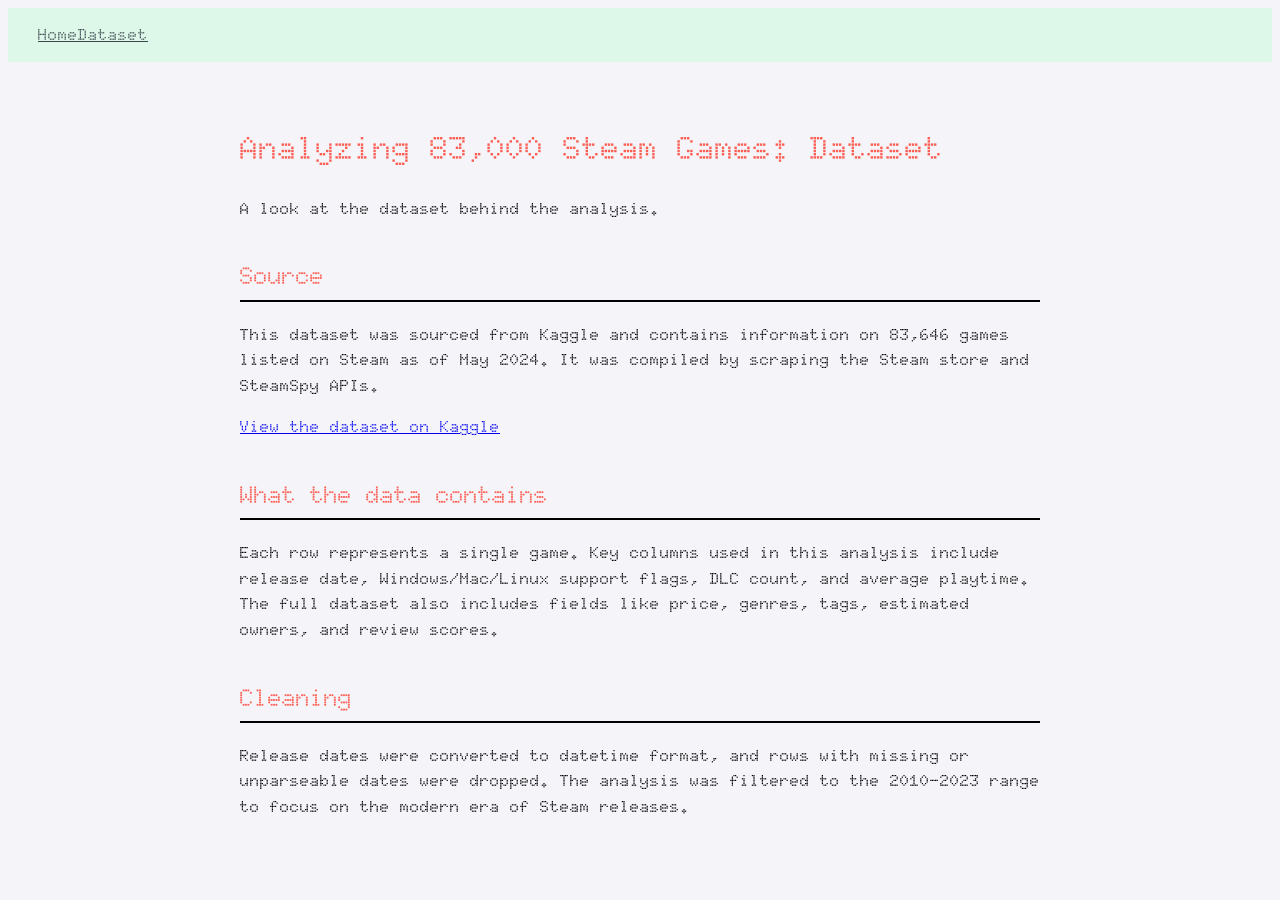
==== data_card.html @ 721ba32f "Initial commit" ====
<!DOCTYPE html>
<html lang="en">
<head>
  <meta charset="UTF-8">
  <meta name="viewport" content="width=device-width, initial-scale=1.0">
  <title>Steam Games Dataset</title>
  <link rel="stylesheet" href="style.css">
</head>
<body>

<nav>
  <a href="index.html">Home</a>
  <a href="data_card.html">Dataset</a>
</nav>

<main>
  <h1>Analyzing 83,000 Steam Games: Dataset</h1>
  <p>A look at the dataset behind the analysis.</p>

  <section id="source">
    <h2>Source</h2>
    <p>This dataset was sourced from Kaggle and contains information on 83,646 games listed on Steam as of May 2024. It was compiled by scraping the Steam store and SteamSpy APIs.</p>
    <p><a class="data-link" href="https://www.kaggle.com/datasets/fronkongames/steam-games-dataset">View the dataset on Kaggle</a></p>
  </section>

  <section id="contents">
    <h2>What the data contains</h2>
    <p>Each row represents a single game. Key columns used in this analysis include release date, Windows/Mac/Linux support flags, DLC count, and average playtime. The full dataset also includes fields like price, genres, tags, estimated owners, and review scores.</p>
  </section>

  <section id="cleaning">
    <h2>Cleaning</h2>
    <p>Release dates were converted to datetime format, and rows with missing or unparseable dates were dropped. The analysis was filtered to the 2010–2023 range to focus on the modern era of Steam releases.</p>
  </section>
</main>

</body>
</html>
---- style.css ----
@import url('https://fonts.googleapis.com/css2?family=Doto:wght@100..900&family=Workbench'); 

:root {
    --c1: #000000;
    --c2: #ddf8e8;
    --c3: #3b4850;
    --c4: #B8DBD9;
    --c5: #F4F4F9;
    --c6: #FD5E53;
}

body {
    font-family: "Doto", sans-serif;
    background-color: var(--c5);
    color: var(--c1);
    font-weight: 700;
    line-height: 1.6;
}

nav {
    display: flex;
    background-color: var(--c2);
    padding: 14px 30px; 
}

nav a {
    color: var(--c3);
    font-weight: 700;
    font-size: 16px;
}

main {
    max-width: 800px;
    margin: 0 auto;/*This command was obtained through a query with claude.ai but implemented manually*/
    padding: 40px 20px;
}

h1 {
    color: var(--c6);
}

h2 {
    color: var(--c6);
    border-bottom: 2px solid var(--c1);
    padding-bottom: 4px;
    margin-top: 36px;
}

img {
    max-width: 100%;
    border: 1px solid var(--c3);
    border-radius: 4px;
}
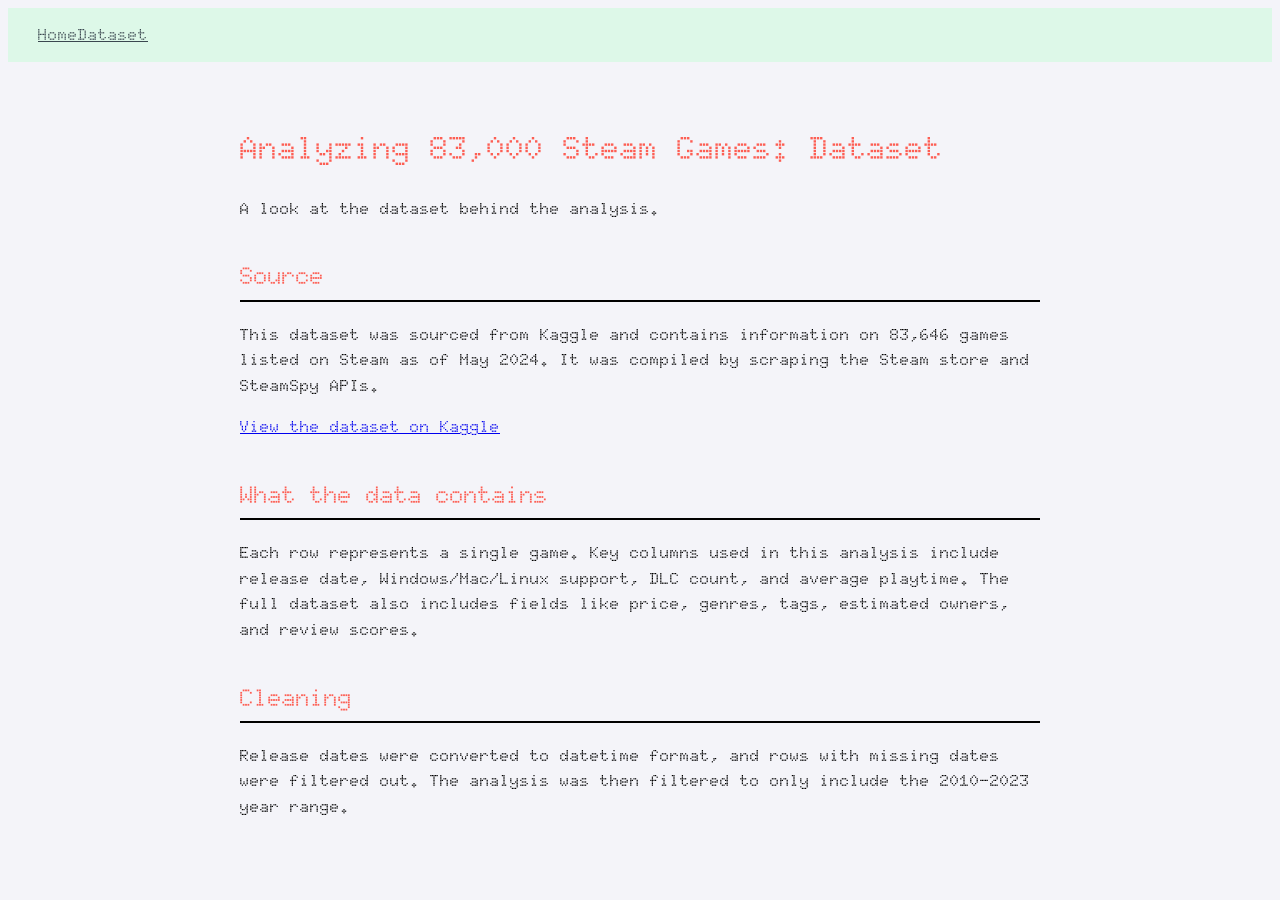
==== commit 28cbf9ae: "actually fixed images" ====
--- a/data_card.html
+++ b/data_card.html
@@ -25,12 +25,12 @@
 
   <section id="contents">
     <h2>What the data contains</h2>
-    <p>Each row represents a single game. Key columns used in this analysis include release date, Windows/Mac/Linux support flags, DLC count, and average playtime. The full dataset also includes fields like price, genres, tags, estimated owners, and review scores.</p>
+    <p>Each row represents a single game. Key columns used in this analysis include release date, Windows/Mac/Linux support, DLC count, and average playtime. The full dataset also includes fields like price, genres, tags, estimated owners, and review scores.</p>
   </section>
 
   <section id="cleaning">
     <h2>Cleaning</h2>
-    <p>Release dates were converted to datetime format, and rows with missing or unparseable dates were dropped. The analysis was filtered to the 2010–2023 range to focus on the modern era of Steam releases.</p>
+    <p>Release dates were converted to datetime format, and rows with missing dates were filtered out. The analysis was then filtered to only include the 2010–2023 year range.</p>
   </section>
 </main>
 
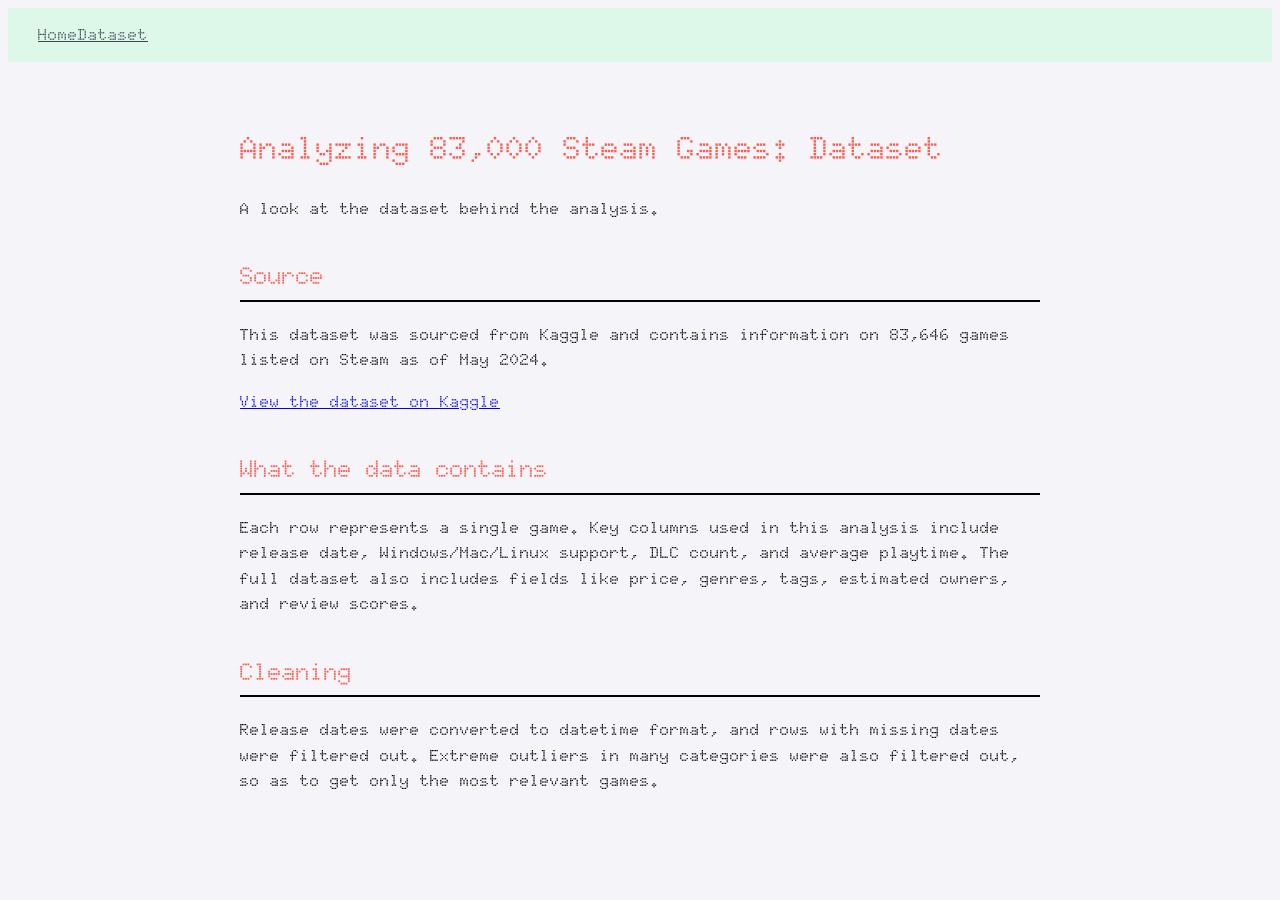
==== commit 1ee69e7e: "added ipynb" ====
--- a/data_card.html
+++ b/data_card.html
@@ -19,7 +19,7 @@
 
   <section id="source">
     <h2>Source</h2>
-    <p>This dataset was sourced from Kaggle and contains information on 83,646 games listed on Steam as of May 2024. It was compiled by scraping the Steam store and SteamSpy APIs.</p>
+    <p>This dataset was sourced from Kaggle and contains information on 83,646 games listed on Steam as of May 2024.</p>
     <p><a class="data-link" href="https://www.kaggle.com/datasets/fronkongames/steam-games-dataset">View the dataset on Kaggle</a></p>
   </section>
 
@@ -30,7 +30,7 @@
 
   <section id="cleaning">
     <h2>Cleaning</h2>
-    <p>Release dates were converted to datetime format, and rows with missing dates were filtered out. The analysis was then filtered to only include the 2010–2023 year range.</p>
+    <p>Release dates were converted to datetime format, and rows with missing dates were filtered out. Extreme outliers in many categories were also filtered out, so as to get only the most relevant games.</p>
   </section>
 </main>
 
